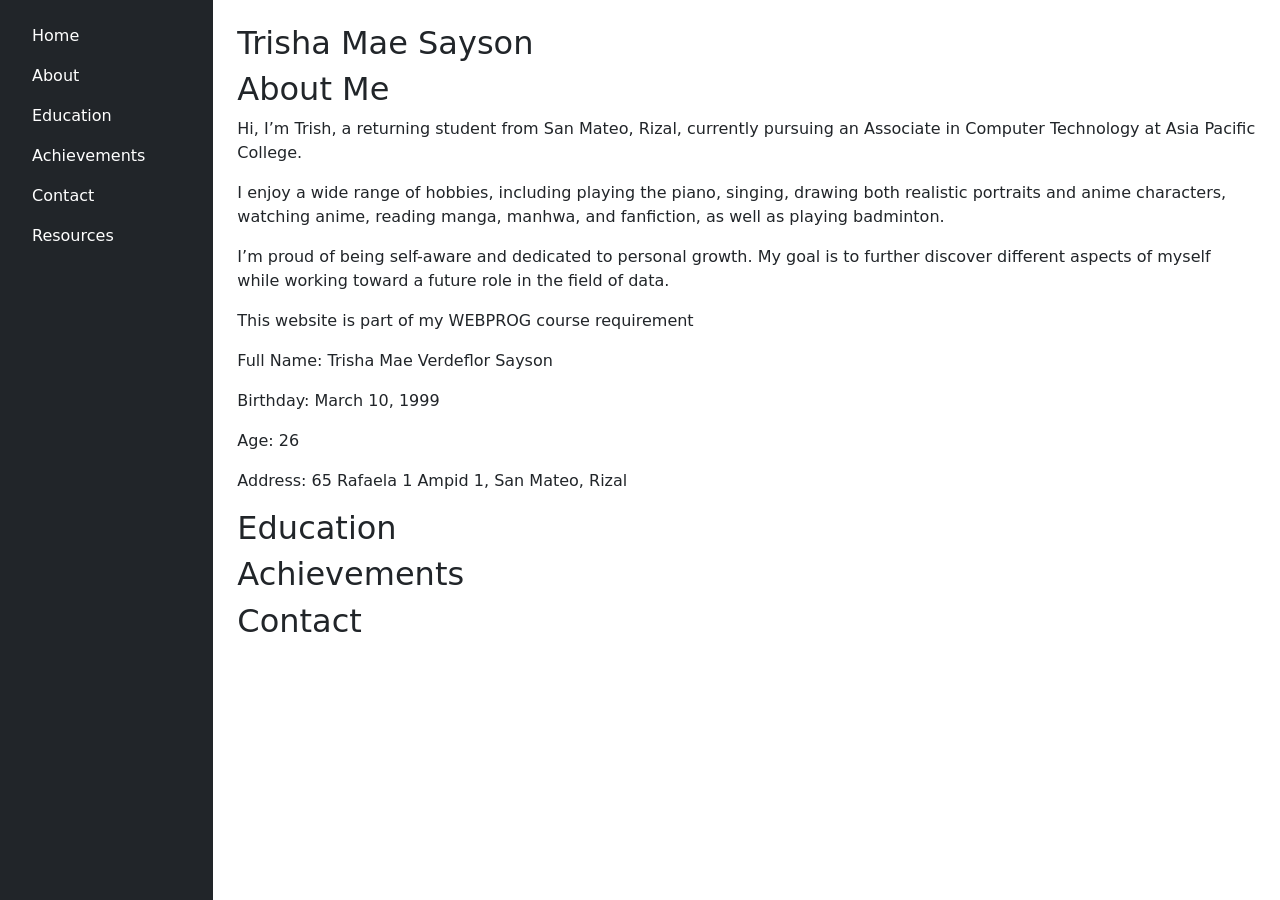
==== home/html/index.html @ a67b030a "Moved the files to their folders" ====
<!DOCTYPE html>
<html>
<head>
  <title>Trisha's Profile Website</title>
  <meta charset="utf-8">
  <meta name="viewport" content="width=device-width, initial-scale=1">
  <link href="https://cdn.jsdelivr.net/npm/bootstrap@5.3.3/dist/css/bootstrap.min.css" rel="stylesheet">
  <link rel="stylesheet" href="style.css">
</head>

<body>
  <div class="row g-0">
    <div class="col-md-2 bg-dark text-white p-3 min-vh-100">
      <ul class="nav flex-column">
        <li class="nav-item"><a href="#" class="nav-link text-white" onclick="showSection('home')">Home</a></li>
        <li class="nav-item"><a href="#" class="nav-link text-white" onclick="showSection('about')">About</a></li>
        <li class="nav-item"><a href="#" class="nav-link text-white" onclick="showSection('school')">Education</a></li>
        <li class="nav-item"><a href="#" class="nav-link text-white" onclick="showSection('achievement')">Achievements</a></li>
        <li class="nav-item"><a href="#" class="nav-link text-white" onclick="showSection('contact')">Contact</a></li>
        <li class="nav-item"><a href="resources.html" class="nav-link text-white">Resources</a></li>
      </ul>
    </div>

    <div class="col-md-10 p-4">
      <div id="home" class="content-section active">
        <h2>Trisha Mae Sayson</h2>
      </div>

      <div id="about" class="content-section">
        <h2>About Me</h2>
        <p>Hi, I’m Trish, a returning student from San Mateo, Rizal, currently pursuing an Associate in Computer Technology at Asia Pacific College.</p>
        <p>I enjoy a wide range of hobbies, including playing the piano, singing, drawing both realistic portraits and anime characters, watching anime, reading manga, manhwa, and fanfiction, as well as playing badminton.</p>
        <p>I’m proud of being self-aware and dedicated to personal growth. My goal is to further discover different aspects of myself while working toward a future role in the field of data.</p>
        <p>This website is part of my WEBPROG course requirement</p>
        <p>Full Name: Trisha Mae Verdeflor Sayson</p>
        <p>Birthday: March 10, 1999 </p>
        <p>Age: 26</p>
        <p>Address: 65 Rafaela 1 Ampid 1, San Mateo, Rizal</p>
      </div>

      <div id="school" class="content-section">
        <h2>Education</h2>
      </div>

      <div id="achievement" class="content-section">
        <h2>Achievements</h2>
      </div>

      <div id="contact" class="content-section">
        <h2>Contact</h2>
      </div>
    </div>
  </div>

  <script src="https://cdn.jsdelivr.net/npm/bootstrap@5.3.3/dist/js/bootstrap.bundle.min.js"></script>
  
  <script src="script.js"></script>
</body>
</html>
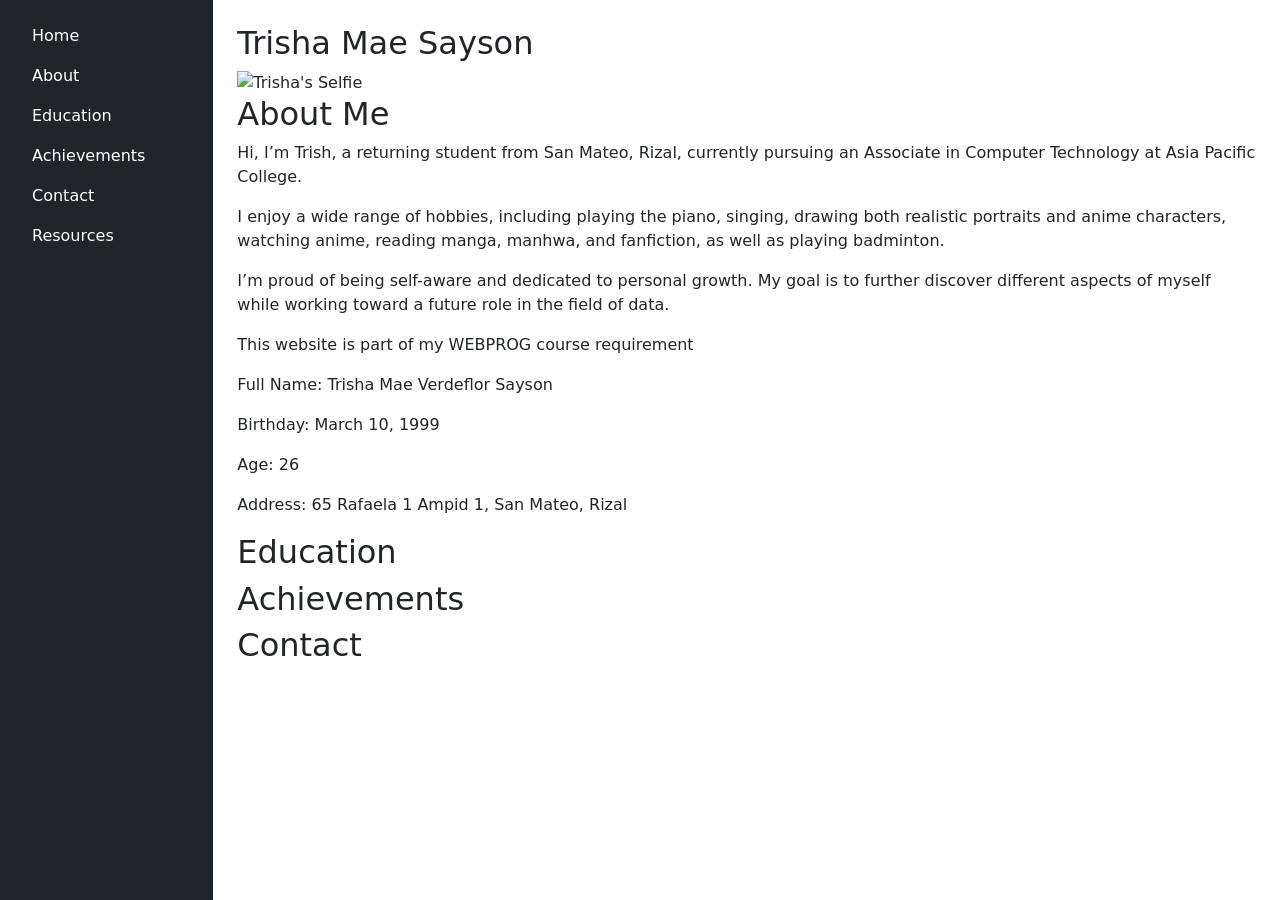
==== commit 743131ce: "Added photo on home" ====
--- a/home/html/index.html
+++ b/home/html/index.html
@@ -24,6 +24,7 @@
     <div class="col-md-10 p-4">
       <div id="home" class="content-section active">
         <h2>Trisha Mae Sayson</h2>
+        <img src="images/selfie.jpg" alt="Trisha's Selfie">
       </div>
 
       <div id="about" class="content-section">
